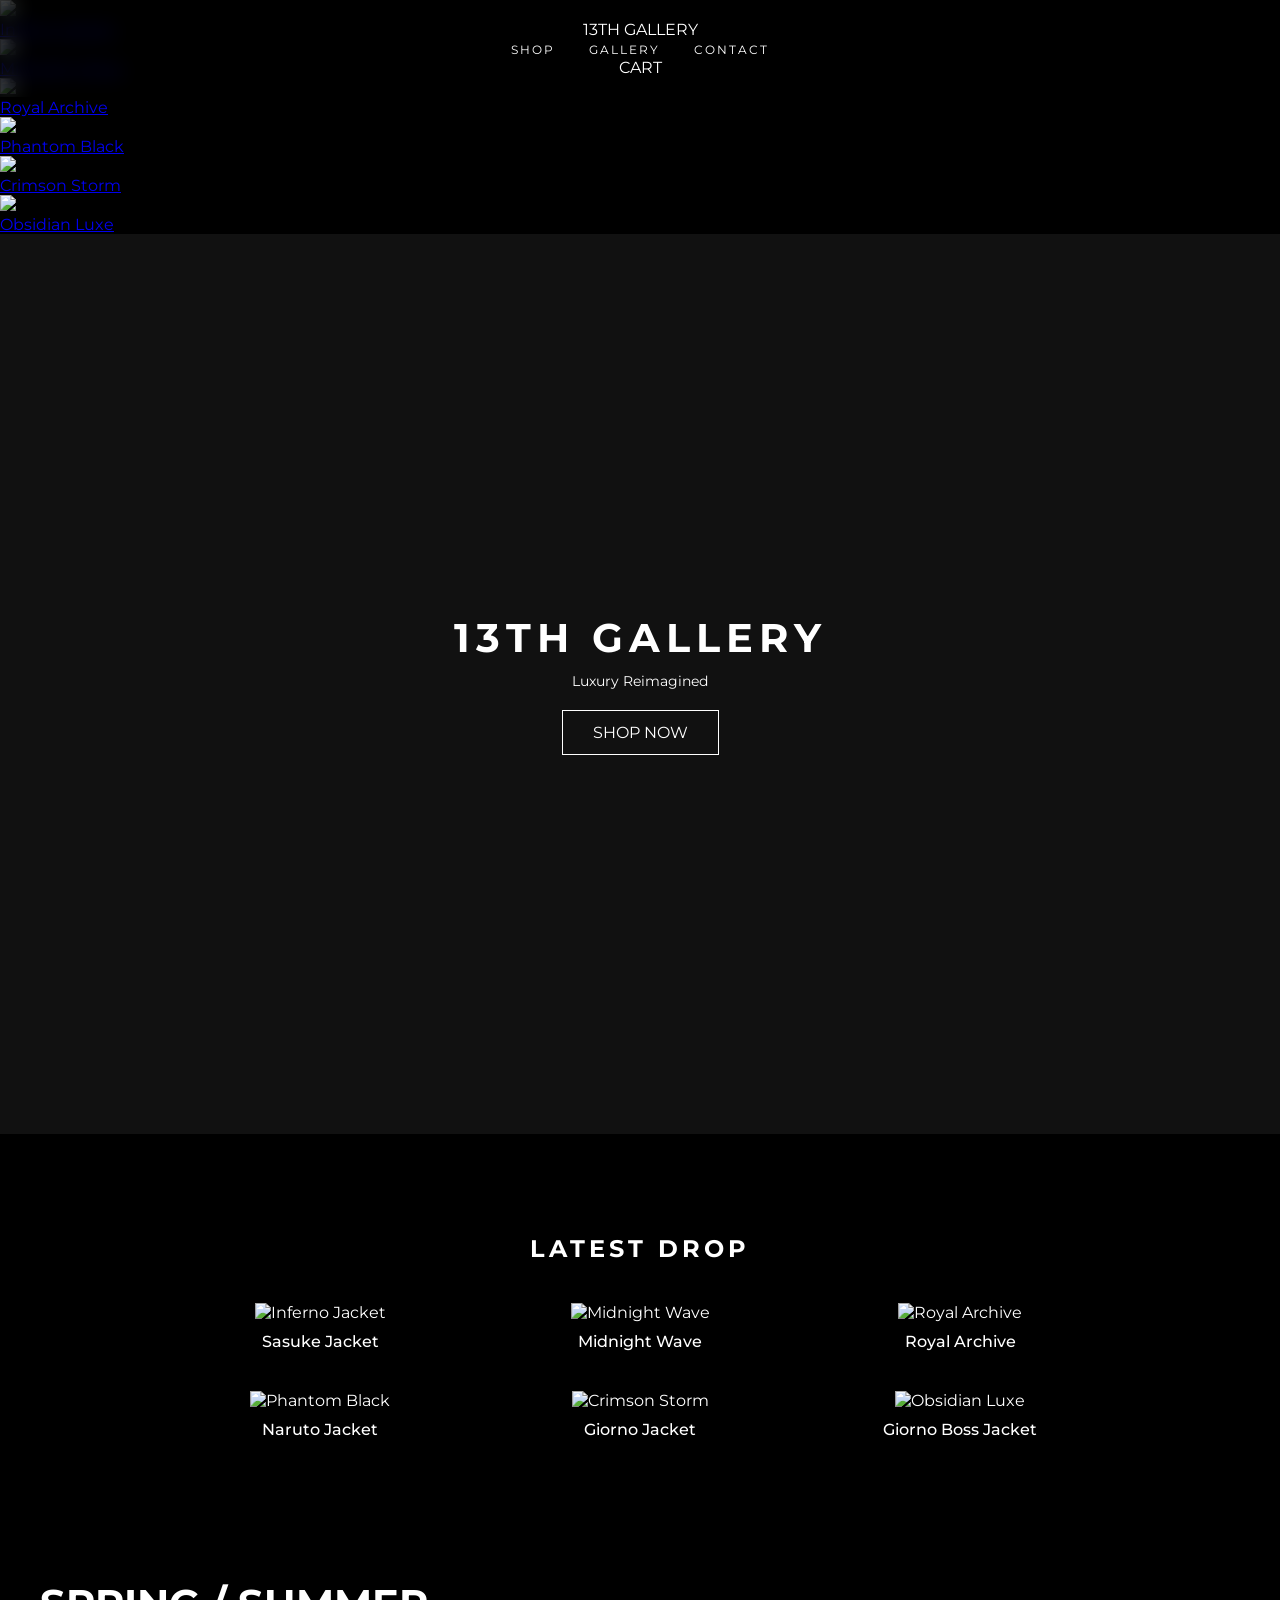
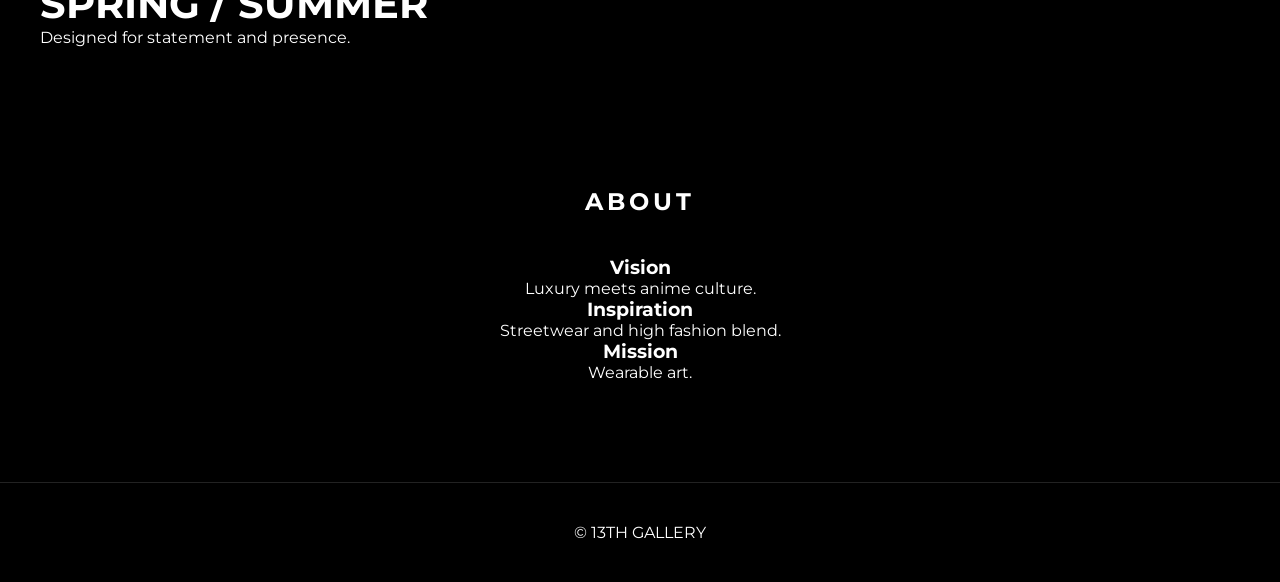
==== pages/index.html @ 7fa594d9 "i think i figured it out" ====
<!DOCTYPE html>
<html lang="en">
<head>
<meta charset="utf-8">
<meta name="viewport" content="width=device-width, initial-scale=1">

<title>13TH GALLERY</title>

<link rel="stylesheet" href="style.css">

<link href="https://fonts.googleapis.com/css2?family=Montserrat:wght@300;500;700&display=swap" rel="stylesheet">

<link rel="stylesheet" href="https://code.jquery.com/ui/1.13.2/themes/base/jquery-ui.css">
<script src="https://code.jquery.com/jquery-3.6.0.min.js"></script>
<script src="https://code.jquery.com/ui/1.13.2/jquery-ui.min.js"></script>

<main>

<div class="product"><a href="product.html"><img src="images/jacket1.png"><p>Inferno Jacket</p></a></div>
<div class="product"><a href="product.html"><img src="images/jacket2.png"><p>Midnight Wave</p></a></div>
<div class="product"><a href="product.html"><img src="images/jacket3.webp"><p>Royal Archive</p></a></div>
<div class="product"><a href="product.html"><img src="images/jacket4.png"><p>Phantom Black</p></a></div>
<div class="product"><a href="product.html"><img src="images/jacket5.png"><p>Crimson Storm</p></a></div>
<div class="product"><a href="product.html"><img src="images/jacket6.webp"><p>Obsidian Luxe</p></a></div>

</main>

</head>

<body>

<!-- NAV -->
<header class="nav">
<div class="nav-left">13TH GALLERY</div>

<nav class="nav-center">
<a href="shop.html">SHOP</a>
<a href="gallery.html">GALLERY</a>
<a href="contact.html">CONTACT</a>
</nav>

<div class="nav-right">CART</div>
</header>

<!-- HERO -->
<section class="hero">
<div class="hero-overlay">
<h1>13TH GALLERY</h1>
<p>Luxury Reimagined</p>
<a href="shop.html" class="btn">SHOP NOW</a>
</div>
</section>

<!-- FEATURED GRID -->
<section class="section">

<h2 class="section-title">LATEST DROP</h2>

<div class="grid">

<a href="product.html" class="card">
<img src="images/jacket1.png" alt="Inferno Jacket">
<p>Sasuke Jacket</p>
</a>

<a href="product.html" class="card">
<img src="images/jacket2.png" alt="Midnight Wave">
<p>Midnight Wave</p>
</a>

<a href="product.html" class="card">
<img src="images/jacket3.webp" alt="Royal Archive">
<p>Royal Archive</p>
</a>

<a href="product.html" class="card">
<img src="images/jacket4.png" alt="Phantom Black">
<p>Naruto Jacket</p>
</a>

<a href="product.html" class="card">
<img src="images/jacket5.png" alt="Crimson Storm">
<p>Giorno Jacket</p>
</a>

<a href="product.html" class="card">
<img src="images/jacket6.webp" alt="Obsidian Luxe">
<p>Giorno Boss Jacket</p>
</a>

</div>

</section>

<!-- EDITORIAL -->
<section class="editorial">
<div class="editorial-img"></div>
<div class="editorial-text">
<h2>SPRING / SUMMER</h2>
<p>Designed for statement and presence.</p>
</div>
</section>

<!-- ACCORDION -->
<section class="section">

<h2 class="section-title">ABOUT</h2>

<div id="accordion">

<h3>Vision</h3>
<div><p>Luxury meets anime culture.</p></div>

<h3>Inspiration</h3>
<div><p>Streetwear and high fashion blend.</p></div>

<h3>Mission</h3>
<div><p>Wearable art.</p></div>

</div>

</section>

<footer class="footer">
<p>© 13TH GALLERY</p>
</footer>

<script>
$("#accordion").accordion();
</script>

</body>
</html>
---- pages/style.css ----
/* RESET */

*{
margin:0;
padding:0;
box-sizing:border-box;
}

body{
font-family:'Montserrat',sans-serif;
background:#000;
color:#fff;
}

/* NAV */

.nav{
position:fixed;
top:0;
width:100%;
display:flex;
justify-content:space-between;
padding:20px 40px;
z-index:100;
background:rgba(0,0,0,0.7);
backdrop-filter:blur(10px);
}

.nav a{
color:white;
text-decoration:none;
margin:0 15px;
font-size:12px;
letter-spacing:2px;
}

/* HERO */

.hero{
height:100vh;
background:#111;
display:flex;
align-items:center;
justify-content:center;
}

.hero-overlay{
text-align:center;
}

.hero h1{
font-size:72px;
letter-spacing:6px;
}

.hero p{
margin-top:10px;
font-size:14px;
}

.btn{
display:inline-block;
margin-top:20px;
padding:12px 30px;
border:1px solid white;
color:white;
text-decoration:none;
}

/* SECTIONS */

.section{
padding:100px 40px;
text-align:center;
}

.section-title{
letter-spacing:4px;
margin-bottom:40px;
}

/* GRID */

.grid{
display:flex;
flex-wrap:wrap;
justify-content:center;
gap:40px;
max-width:1200px;
margin:auto;
}

.card{
width:280px;
text-decoration:none;
color:white;
transition:0.4s;
}

.card img{
width:100%;
height:380px;
object-fit:cover;
}

.card p{
margin-top:10px;
font-weight:500;
}

.card span{
font-size:14px;
color:#aaa;
}

.card:hover{
transform:scale(1.05);
}

.img{background:url('best ai sasuke .jacket.png') center/cover;
width:100%;
height:400px;
background:#222;
}

/* EDITORIAL */

.editorial{
display:flex;
height:80vh;
}

.editorial-img{
flex:1;
background:#222;
}

.editorial-text{
flex:1;
display:flex;
flex-direction:column;
justify-content:center;
padding:40px;
}

.editorial h2{
font-size:40px;
}

/* FOOTER */

.footer{
padding:40px;
text-align:center;
border-top:1px solid #222;
}

/* RESPONSIVE */

@media(max-width:900px){

.shop-container{
flex-direction:column;
}

.filters{
width:100%;
display:flex;
gap:20px;
flex-wrap:wrap;
}

}

.nav{
flex-direction:column;
text-align:center;
}

.editorial{
flex-direction:column;
height:auto;
}

.hero h1{
font-size:40px;
}



.shop-header{
padding:120px 40px 60px;
text-align:center;
}

.shop-header h1{
font-size:50px;
letter-spacing:6px;
}

.shop-header p{
margin-top:10px;
color:#aaa;
}

.shop-container{
display:flex;
gap:60px;
padding:40px;
max-width:1400px;
margin:auto;
}

.filters{
width:200px;
}

.filter-group{
margin-bottom:30px;
}

.filter-group p{
margin-bottom:10px;
font-weight:500;
}

.filter-group label{
display:block;
font-size:14px;
margin:5px 0;
color:#ccc;
}

.shop-grid{
flex:1;
display:flex;
flex-wrap:wrap;
gap:40px;
justify-content:flex-start;
}
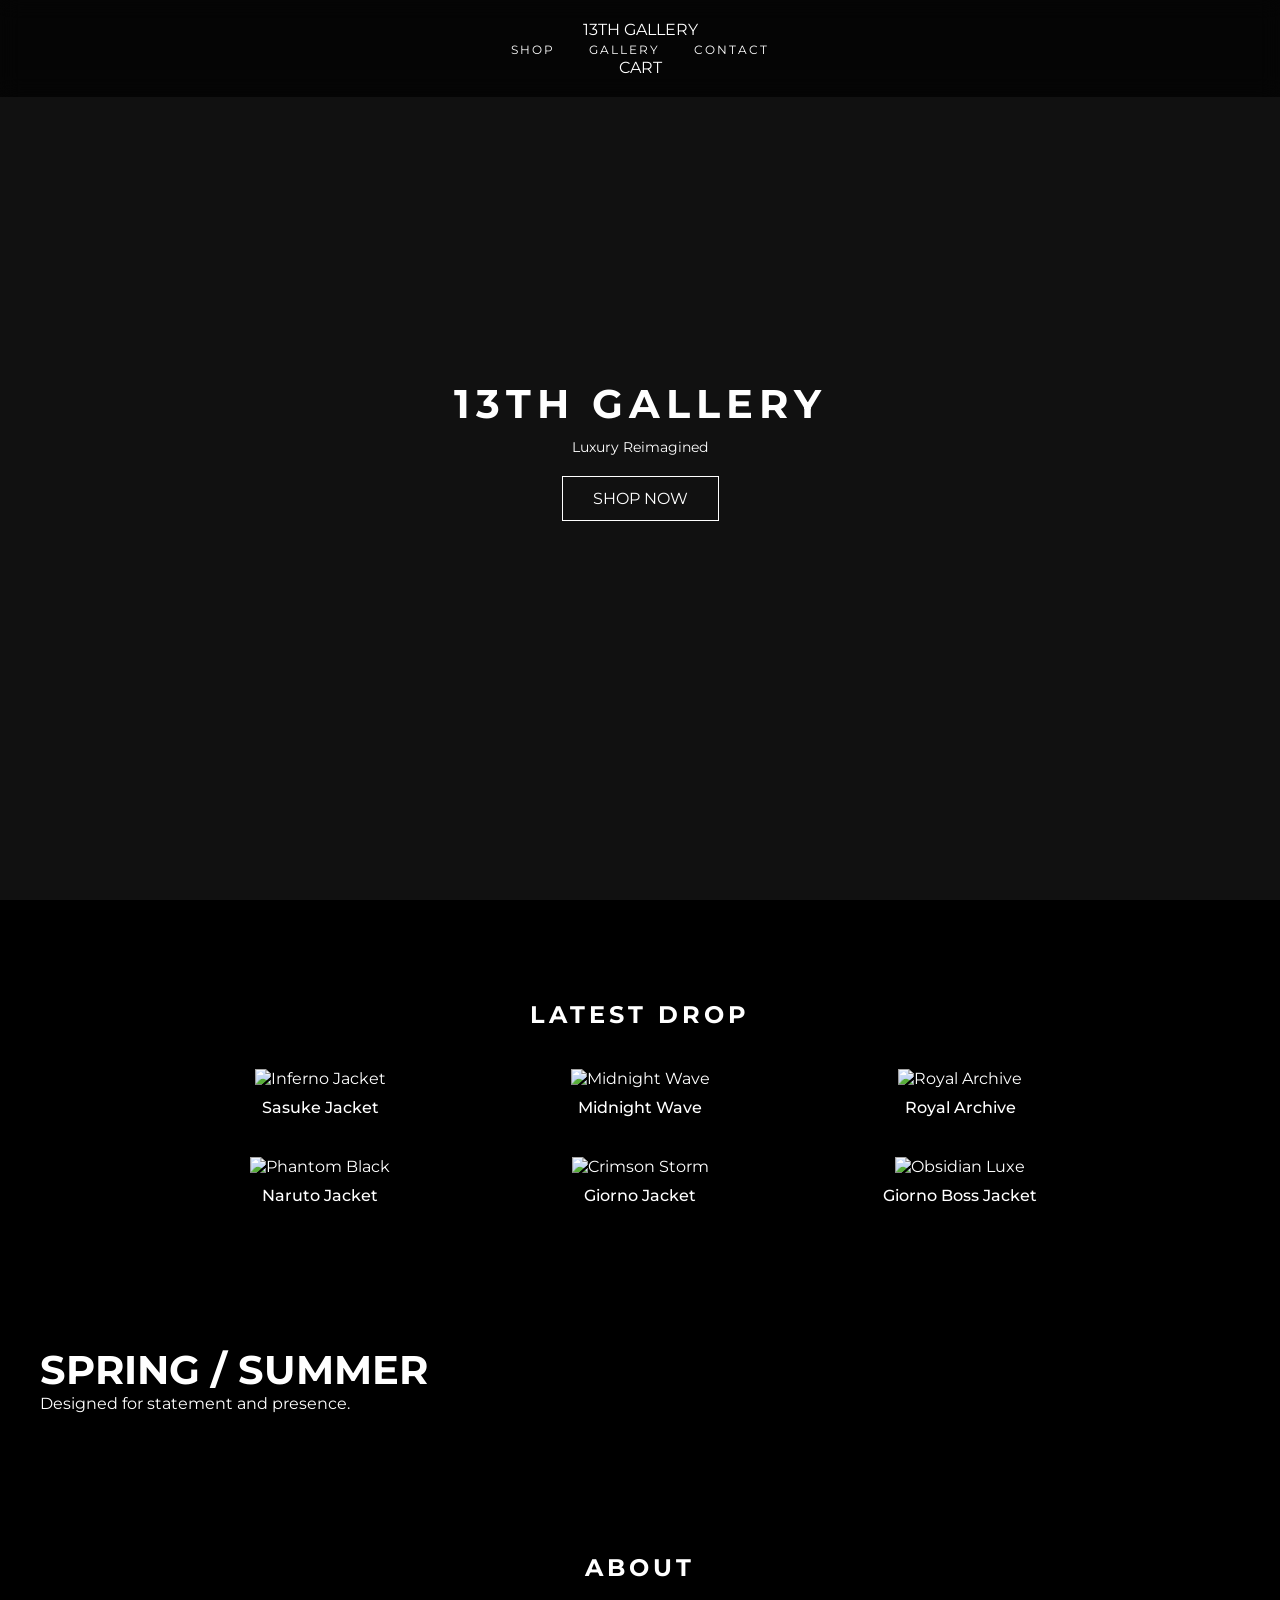
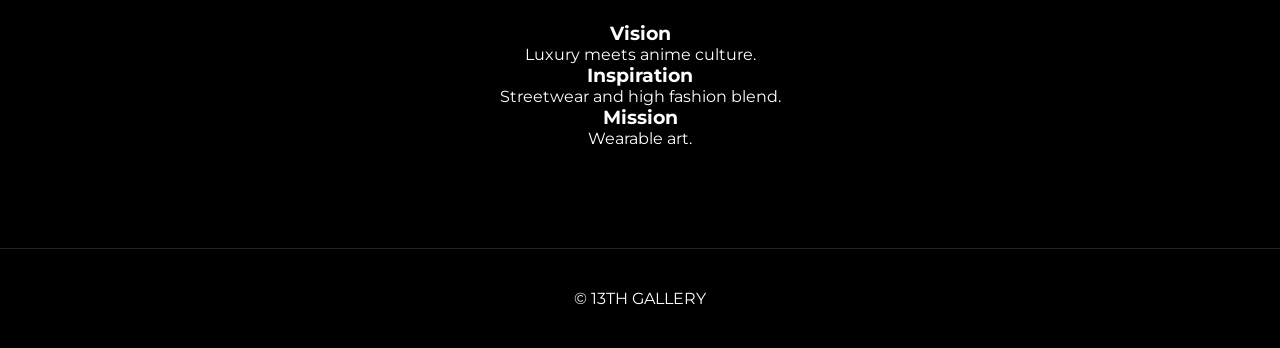
==== commit 9811d2e7: "still figuring this out" ====
--- a/pages/index.html
+++ b/pages/index.html
@@ -13,17 +13,6 @@
 <link rel="stylesheet" href="https://code.jquery.com/ui/1.13.2/themes/base/jquery-ui.css">
 <script src="https://code.jquery.com/jquery-3.6.0.min.js"></script>
 <script src="https://code.jquery.com/ui/1.13.2/jquery-ui.min.js"></script>
-
-<main>
-
-<div class="product"><a href="product.html"><img src="images/jacket1.png"><p>Inferno Jacket</p></a></div>
-<div class="product"><a href="product.html"><img src="images/jacket2.png"><p>Midnight Wave</p></a></div>
-<div class="product"><a href="product.html"><img src="images/jacket3.webp"><p>Royal Archive</p></a></div>
-<div class="product"><a href="product.html"><img src="images/jacket4.png"><p>Phantom Black</p></a></div>
-<div class="product"><a href="product.html"><img src="images/jacket5.png"><p>Crimson Storm</p></a></div>
-<div class="product"><a href="product.html"><img src="images/jacket6.webp"><p>Obsidian Luxe</p></a></div>
-
-</main>
 
 </head>
 
--- a/pages/style.css
+++ b/pages/style.css
@@ -187,7 +187,6 @@
 }
 
 
-
 .shop-header{
 padding:120px 40px 60px;
 text-align:center;
